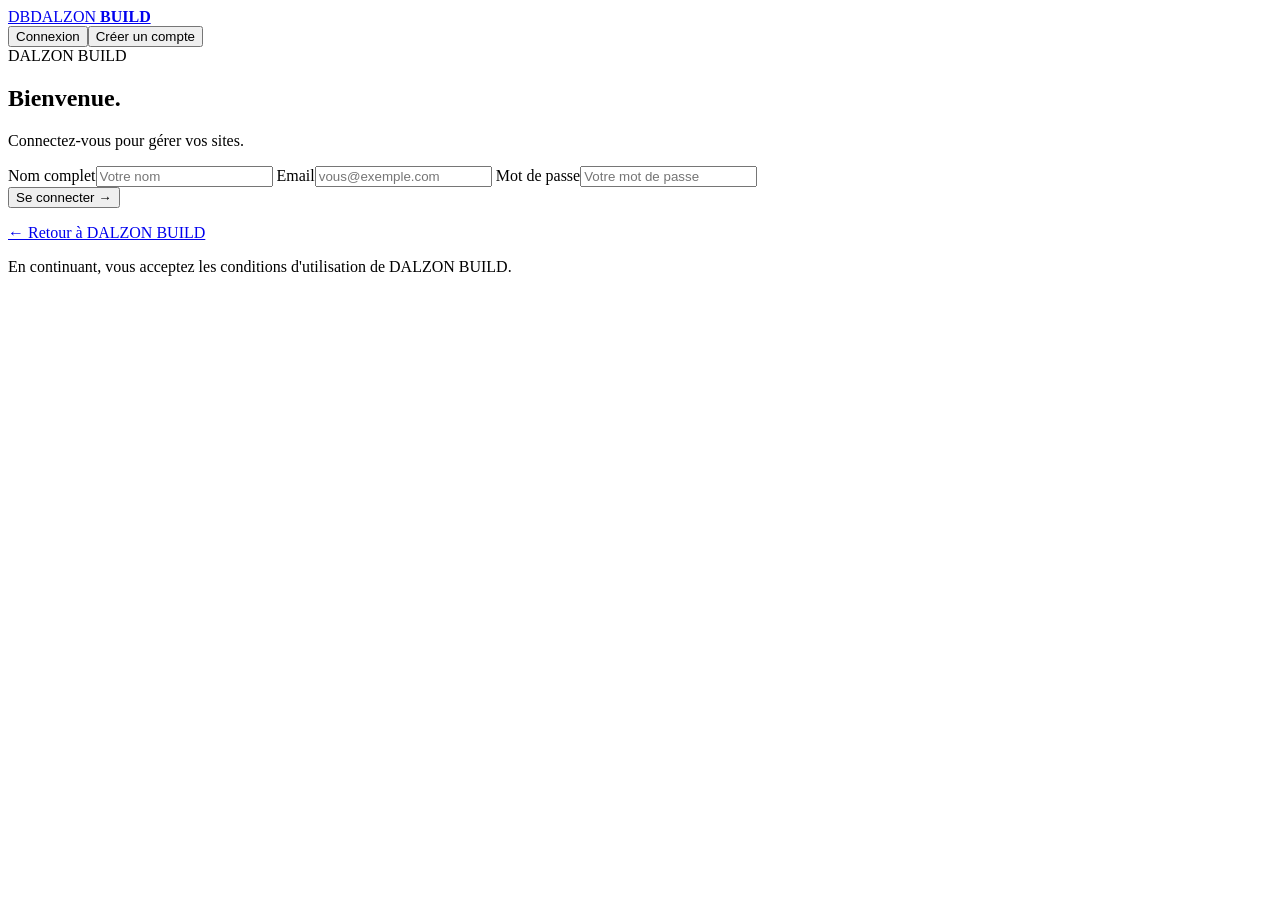
==== auth.html @ 925efac5 "feat: add auth.html for account and dashboard foundation" ====
<!DOCTYPE html>
<html lang="fr"><head><meta charset="UTF-8"><meta name="viewport" content="width=device-width,initial-scale=1"><meta name="description" content="Connexion et inscription — DALZON BUILD"><title>Compte — DALZON BUILD</title><link rel="stylesheet" href="auth.css"></head>
<body>
<main class="auth-shell">
  <a class="brand" href="index.html"><span class="mark">DB</span><span>DALZON <b>BUILD</b></span></a>
  <section class="auth-card">
    <div class="tabs"><button class="tab active" data-mode="login">Connexion</button><button class="tab" data-mode="register">Créer un compte</button></div>
    <div class="intro"><span class="eyebrow">DALZON BUILD</span><h1 id="title">Bienvenue.</h1><p id="subtitle">Connectez-vous pour gérer vos sites.</p></div>
    <form id="authForm">
      <label id="nameWrap" class="hidden">Nom complet<input id="name" type="text" autocomplete="name" placeholder="Votre nom"></label>
      <label>Email<input id="email" type="email" autocomplete="email" placeholder="vous@exemple.com" required></label>
      <label>Mot de passe<input id="password" type="password" autocomplete="current-password" placeholder="Votre mot de passe" minlength="6" required></label>
      <div id="error" class="error" role="alert"></div>
      <button class="submit" id="submit" type="submit">Se connecter <span>→</span></button>
    </form>
    <p class="back"><a href="index.html">← Retour à DALZON BUILD</a></p>
  </section>
  <p class="legal">En continuant, vous acceptez les conditions d'utilisation de DALZON BUILD.</p>
</main>
<script src="auth.js"></script></body></html>
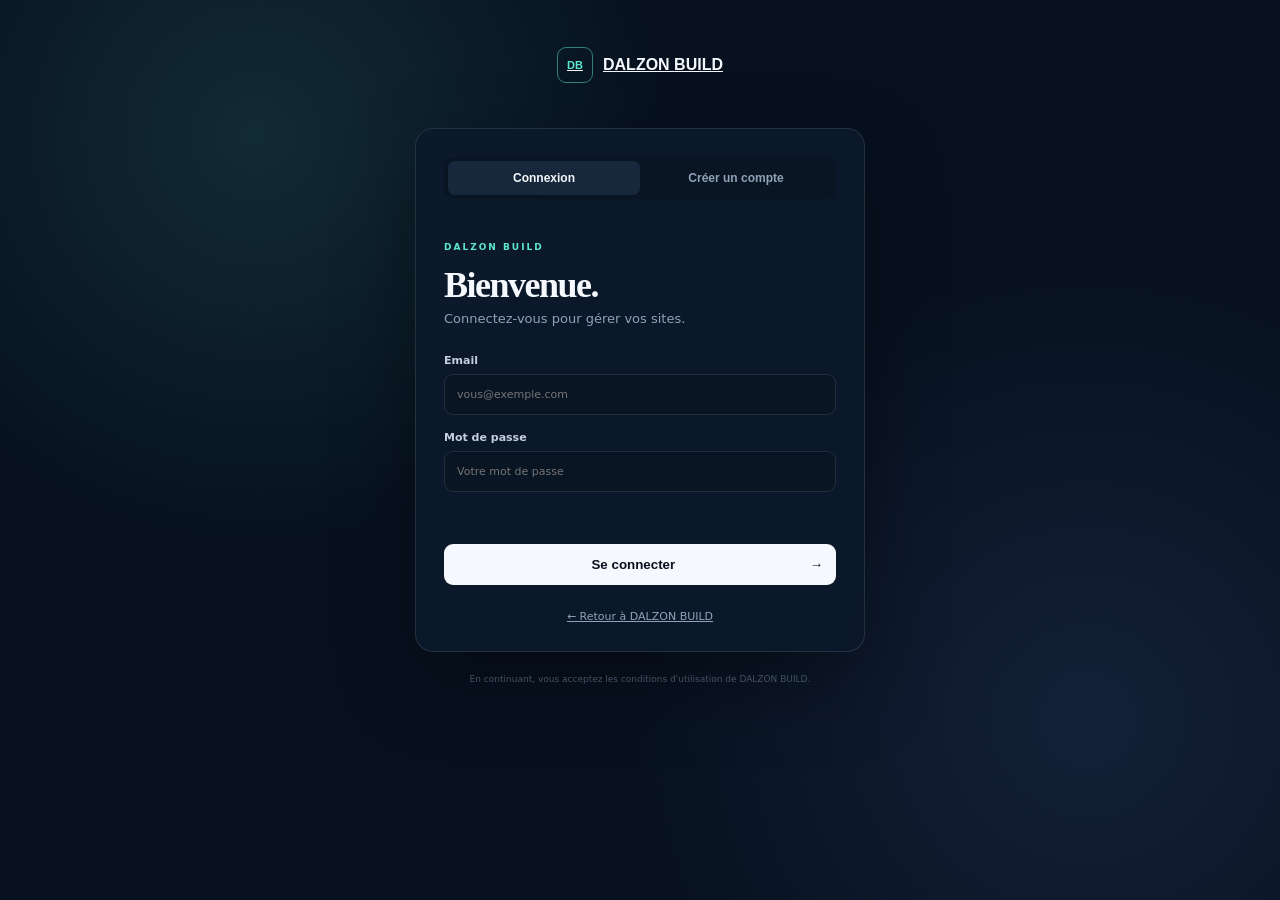
==== commit e4c10a57: "Force latest authentication script version" ====
--- a/auth.html
+++ b/auth.html
@@ -17,4 +17,4 @@
   </section>
   <p class="legal">En continuant, vous acceptez les conditions d'utilisation de DALZON BUILD.</p>
 </main>
-<script src="auth.js"></script></body></html>+<script src="auth.js?v=20261006"></script></body></html>
--- a/auth.css
+++ b/auth.css
@@ -0,0 +1 @@
+:root{--bg:#07111f;--card:#0d1a2b;--text:#f5f8fc;--muted:#91a2b8;--line:rgba(255,255,255,.1);--accent:#5ee7d0}*{box-sizing:border-box}body{margin:0;min-height:100vh;background:radial-gradient(circle at 20% 15%,rgba(94,231,208,.12),transparent 32%),radial-gradient(circle at 85% 80%,rgba(124,156,255,.11),transparent 35%),var(--bg);color:var(--text);font-family:Inter,system-ui,sans-serif}.auth-shell{min-height:100vh;display:flex;flex-direction:column;align-items:center;padding:32px 18px}.brand{display:flex;align-items:center;gap:10px;color:var(--text);font-family:"Space Grotesk",Inter,sans-serif;font-weight:600;margin:15px 0 45px}.mark{display:grid;place-items:center;width:36px;height:36px;border:1px solid rgba(94,231,208,.5);border-radius:9px;color:var(--accent);font-size:11px}.auth-card{width:min(450px,100%);background:rgba(13,26,43,.92);border:1px solid var(--line);border-radius:18px;padding:28px;box-shadow:0 30px 80px rgba(0,0,0,.35);backdrop-filter:blur(16px)}.tabs{display:grid;grid-template-columns:1fr 1fr;background:#091523;border-radius:10px;padding:4px;margin-bottom:36px}.tab{border:0;background:transparent;color:var(--muted);padding:10px;border-radius:7px;font-weight:700;font-size:12px;cursor:pointer}.tab.active{background:#17283c;color:var(--text)}.eyebrow{font-size:9px;letter-spacing:2px;color:var(--accent);font-weight:800}.intro h1{font-family:"Space Grotesk";font-size:36px;letter-spacing:-1.5px;margin:10px 0 5px}.intro p{color:var(--muted);font-size:13px;margin:0 0 28px}form{display:grid;gap:16px}label{display:grid;gap:7px;font-size:11px;font-weight:700;color:#c5d0dd}input{width:100%;border:1px solid var(--line);background:#091523;color:var(--text);border-radius:9px;padding:13px 12px;outline:none;font:inherit;font-weight:400}input:focus{border-color:rgba(94,231,208,.65);box-shadow:0 0 0 3px rgba(94,231,208,.08)}.submit{border:0;border-radius:9px;padding:13px;background:var(--text);color:#07111f;font-weight:800;cursor:pointer;margin-top:4px}.submit span{float:right}.error{min-height:16px;color:#ff9e9e;font-size:11px}.hidden{display:none}.back{text-align:center;margin:25px 0 0;font-size:11px}.back a{color:var(--muted)}.back a:hover{color:var(--text)}.legal{color:#53657b;font-size:9px;text-align:center;margin-top:22px}@media(max-width:480px){.auth-card{padding:22px}.brand{margin-bottom:30px}}
